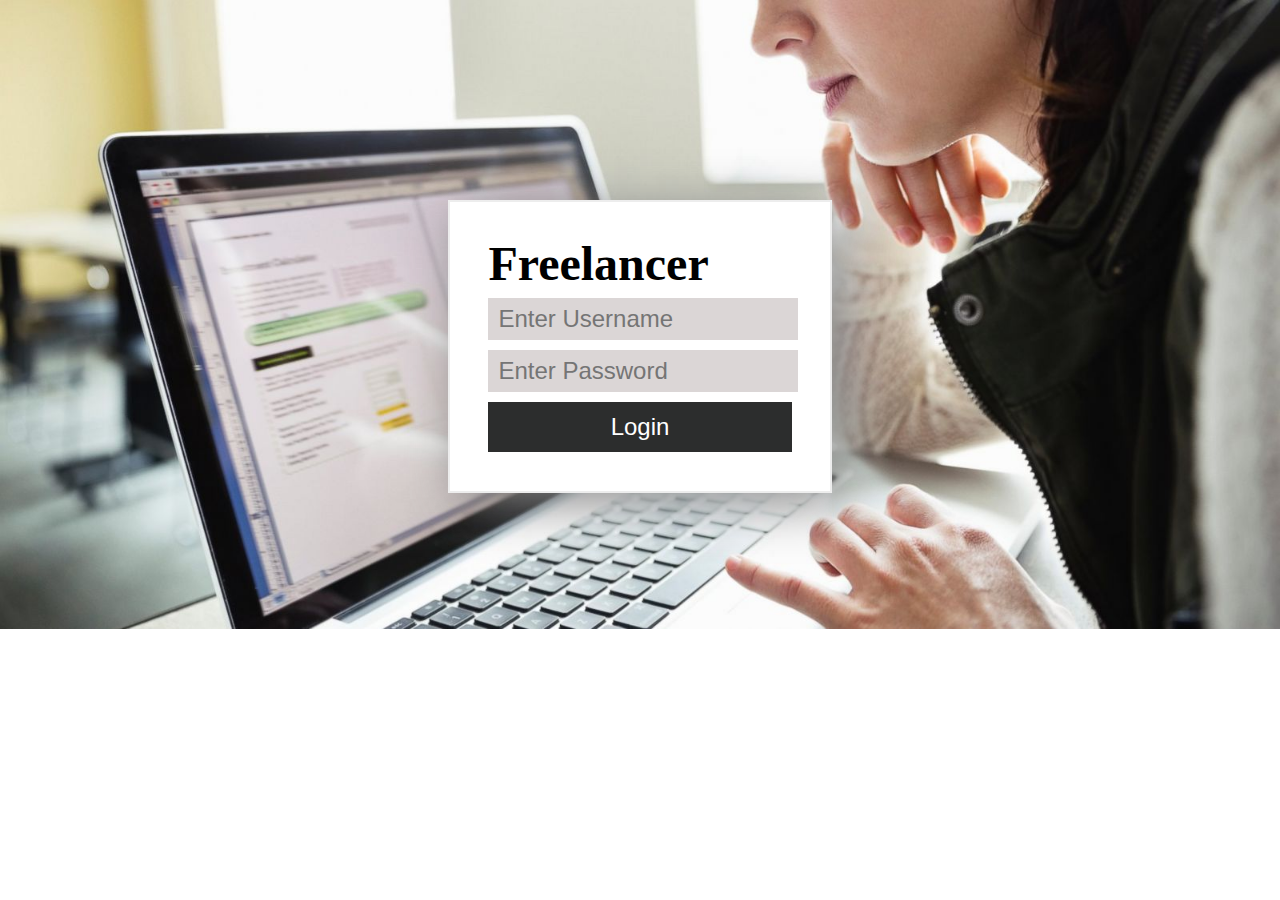
==== index.html @ 57172da5 "Add files via upload" ====
<!DOCTYPE html>
<html lang="en">
<head>
	<title></title>
	<meta charset="utf-8">
	<script type="text/javascript" src="./js/script.js"></script>
	<link rel="stylesheet" type="text/css" href="./css/reset.css">
    <link rel="stylesheet" type="text/css" href="./css/style.css">
    <link rel="stylesheet" href="https://cdnjs.cloudflare.com/ajax/libs/font-awesome/4.7.0/css/font-awesome.min.css">
</head>
<body>
<form id="login-form" action="">
  <div class="container">
  <h1>Freelancer</h1>
    <input type="text" placeholder="Enter Username" name="username" required>
    <input type="password" placeholder="Enter Password" name="password" required>
    <button id="submit-button" type="submit">Login</button>
    <button id="loading-button">
  		<i class="fa fa-circle-o-notch fa-spin"></i>Loading
	</button>
  </div>
</form>
<script type="text/javascript">	
    //Replaces login button with loading button on submit
	window.addEventListener("submit", function(event){
   		event.preventDefault();
    	displayLoading();
	});
	setTimeout(function(){
		document.getElementById("login-form").submit(); 
		}, 5000);

	function displayLoading() {
		document.getElementById("submit-button").style.display = "none";
		document.getElementById("loading-button").style.display = "block";
	}
</script>
</body>
</html>
---- css/style.css ----
body {
	 background-image: url("../img/placeholder.jpg");
	 background-repeat: no-repeat;
	 background-size: 100%;
}
.container {
	background-color: white;
	padding: 10%;
	border: 2px solid #ededed;
	box-shadow: 10px 10px 50px #888888;
}
form {
	width: 30%;
	margin: 200px auto;
}
.container input {
	width: 98%;
	height: 40px;
	background-color: #dbd6d6;
	margin: 10px 0 0 0;
	padding-left: 10px;
	border: none;
	font-size: 24px;
}
.container button {
	width: 100%;
	height: 50px;
	background-color: #2c2d2d;
	margin: 10px 0 0 0;
	border: none;
	color: white;
	font-size: 24px;
}
.container button:hover {
	background-color: red;
}
.container h1 {
	font-size: 48px;
}
.container button i {
	margin-right: 5px;
}
#loading-button {
	display: none;
}
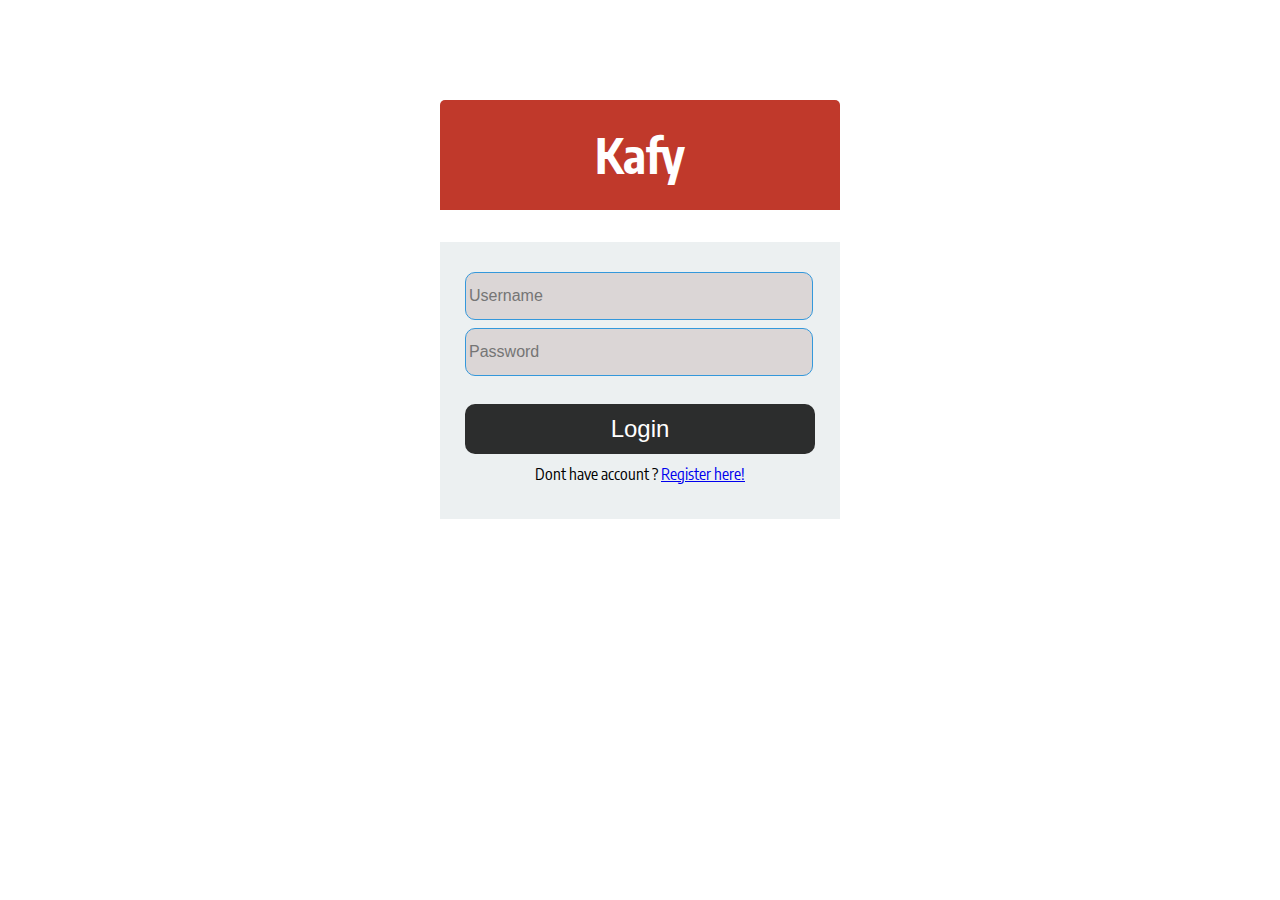
==== commit 6ae816f2: "final" ====
--- a/index.html
+++ b/index.html
@@ -1,39 +1,45 @@
-<!DOCTYPE html>
-<html lang="en">
-<head>
-	<title></title>
-	<meta charset="utf-8">
-	<script type="text/javascript" src="./js/script.js"></script>
-	<link rel="stylesheet" type="text/css" href="./css/reset.css">
-    <link rel="stylesheet" type="text/css" href="./css/style.css">
-    <link rel="stylesheet" href="https://cdnjs.cloudflare.com/ajax/libs/font-awesome/4.7.0/css/font-awesome.min.css">
-</head>
-<body>
-<form id="login-form" action="">
-  <div class="container">
-  <h1>Freelancer</h1>
-    <input type="text" placeholder="Enter Username" name="username" required>
-    <input type="password" placeholder="Enter Password" name="password" required>
-    <button id="submit-button" type="submit">Login</button>
-    <button id="loading-button">
-  		<i class="fa fa-circle-o-notch fa-spin"></i>Loading
-	</button>
-  </div>
-</form>
-<script type="text/javascript">	
-    //Replaces login button with loading button on submit
-	window.addEventListener("submit", function(event){
-   		event.preventDefault();
-    	displayLoading();
-	});
-	setTimeout(function(){
-		document.getElementById("login-form").submit(); 
-		}, 5000);
-
-	function displayLoading() {
-		document.getElementById("submit-button").style.display = "none";
-		document.getElementById("loading-button").style.display = "block";
-	}
-</script>
-</body>
+<!DOCTYPE html>
+<html lang="en">
+<head>
+    <title>Welcome to Kafy!</title>
+    <meta charset="utf-8">
+    <meta name="viewport" content="width=device-width, initial-scale=1.0">
+    <script type="text/javascript" src="./js/script.js"></script>
+    <link rel="stylesheet" type="text/css" href="./assets/css/loginstyle.css">
+    <link rel="stylesheet" href="https://cdnjs.cloudflare.com/ajax/libs/font-awesome/4.7.0/css/font-awesome.min.css">
+    <link href="https://fonts.googleapis.com/css?family=Encode+Sans+Condensed" rel="stylesheet">
+</head>
+<body>
+<section class="bg"></section>
+<section id="login-page">
+    <article>
+        <form class="login-form" action="dash.html">
+            <div class="container">
+                <h1>Kafy</h1>
+                <section class="form-wrap">
+                <input type="text" placeholder="Username" name="username" required>
+                <input type="password" placeholder="Password" name="password" required>
+                <button id="submit-button" type="submit">Login</button>
+                <button id="loading-button">
+                    <i class="fa fa-circle-o-notch fa-spin"></i>Loading
+                </button>
+                    <section class="register-login">Dont have account ? <a href="#">Register here!</a></section>
+                </section>
+
+            </div>
+        </form>
+    </article>
+</section>
+
+<script type="text/javascript">
+    window.addEventListener("submit", function(event){
+        displayLoading();
+    });
+
+    function displayLoading() {
+        document.getElementById("submit-button").style.display = "none";
+        document.getElementById("loading-button").style.display = "block";
+    }
+</script>
+</body>
 </html>--- a/assets/css/loginstyle.css
+++ b/assets/css/loginstyle.css
@@ -0,0 +1,132 @@
+html {
+	height: 100%;
+	margin: 0;
+	background-image: url("../img/placeholder.jpeg");
+	background-position: center;
+	background-repeat: no-repeat;
+	background-size: cover;
+	font-family: 'Encode Sans Condensed', sans-serif;
+}
+
+#login-page {
+
+}
+.container {
+	background-color: white;
+
+	width: 100%;
+
+	border-radius: 5px 5px 0 0;
+	-webkit-border-radius: 5px 5px 5px 5px;
+}
+form {
+	max-width: 400px;
+	margin-top: 100px;
+	margin-right: auto;
+	margin-bottom: 0px;
+	margin-left: auto;
+
+
+}
+.container input {
+	width: 98%;
+	height: 40px;
+	background-color: #dbd6d6;
+	margin: 5% 0 0 0;
+	padding-left: 2%;
+	border: none;
+	font-size: 100%;
+	border-radius: 10px;
+}
+.container button {
+	width: 100%;
+	height: 50px;
+	background-color: #2c2d2d;
+	margin: 7% 0 0 0;
+	border: none;
+	color: white;
+	font-size: 150%;
+	border-radius: 10px;
+}
+.container button:hover {
+	background-color: #2ecc71;
+	-webkit-transition: background-color 0.5s ease-out;
+  -moz-transition: background-color 0.5s ease-out;
+  -o-transition: background-color 0.5s ease-out;
+  transition: background-color 0.5s ease-out;
+	cursor: pointer;
+}
+.login-form h1 {
+	font-size: 300%;
+	text-align: center;
+	background-color: #c0392b;
+	padding: 25px;
+
+	border-radius: 5px 5px 0 0;
+	-webkit-border-radius: 5px 5px 0 0;
+
+	color: white;
+}
+
+.form-wrap {
+	padding: 25px;
+	background-color: #ecf0f1;
+
+}
+.container button i {
+	margin-right: 5px;
+}
+@media screen and (max-width: 660px) {
+	.container h1 {
+		font-size: 180%;
+	}
+	.container input {
+		text-align: center;
+	}
+}
+#loading-button {
+	display: none;
+}
+
+input[type=text], textarea {
+	-webkit-transition: all 0.30s ease-in-out;
+	-moz-transition: all 0.30s ease-in-out;
+	-ms-transition: all 0.30s ease-in-out;
+	-o-transition: all 0.30s ease-in-out;
+	outline: none;
+	padding: 3px 0px 3px 3px;
+	margin: 5px 1px 3px 0px;
+	border: 1px solid #3498db;
+}
+
+input[type=text]:focus, textarea:focus {
+	box-shadow: 0 0 5px rgb(52, 152, 219);
+	padding: 3px 0px 3px 3px;
+	margin: 5px 1px 3px 0px;
+	border: 1px solid rgb(52, 152, 219);
+}
+
+
+input[type=password], textarea {
+	-webkit-transition: all 0.30s ease-in-out;
+	-moz-transition: all 0.30s ease-in-out;
+	-ms-transition: all 0.30s ease-in-out;
+	-o-transition: all 0.30s ease-in-out;
+	outline: none;
+	padding: 3px 0px 3px 3px;
+	margin: 5px 1px 3px 0px;
+	border: 1px solid #3498db;
+}
+
+input[type=password]:focus, textarea:focus {
+	box-shadow: 0 0 5px rgb(52, 152, 219);
+	padding: 3px 0px 3px 3px;
+	margin: 5px 1px 3px 0px;
+	border: 1px solid rgb(52, 152, 219);
+}
+
+.register-login {
+	text-align: center;
+	padding: 10px;
+
+}